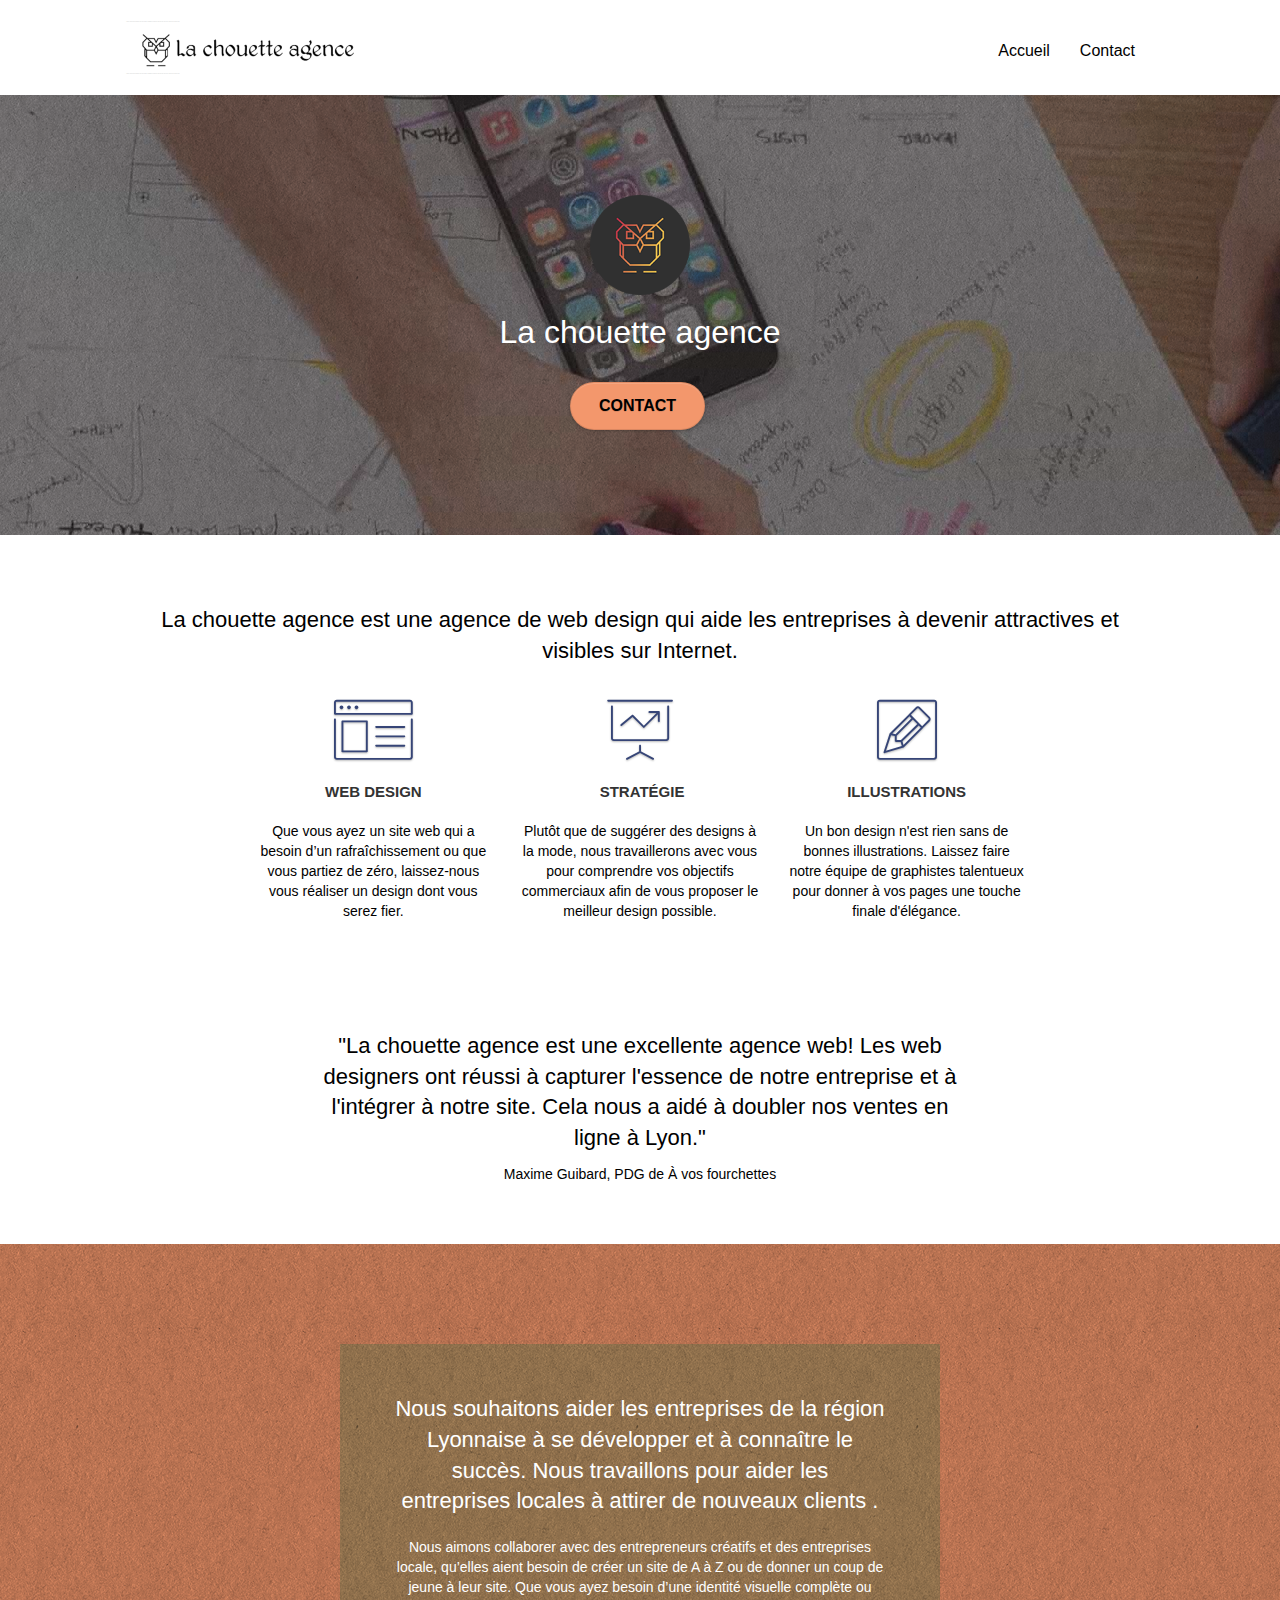
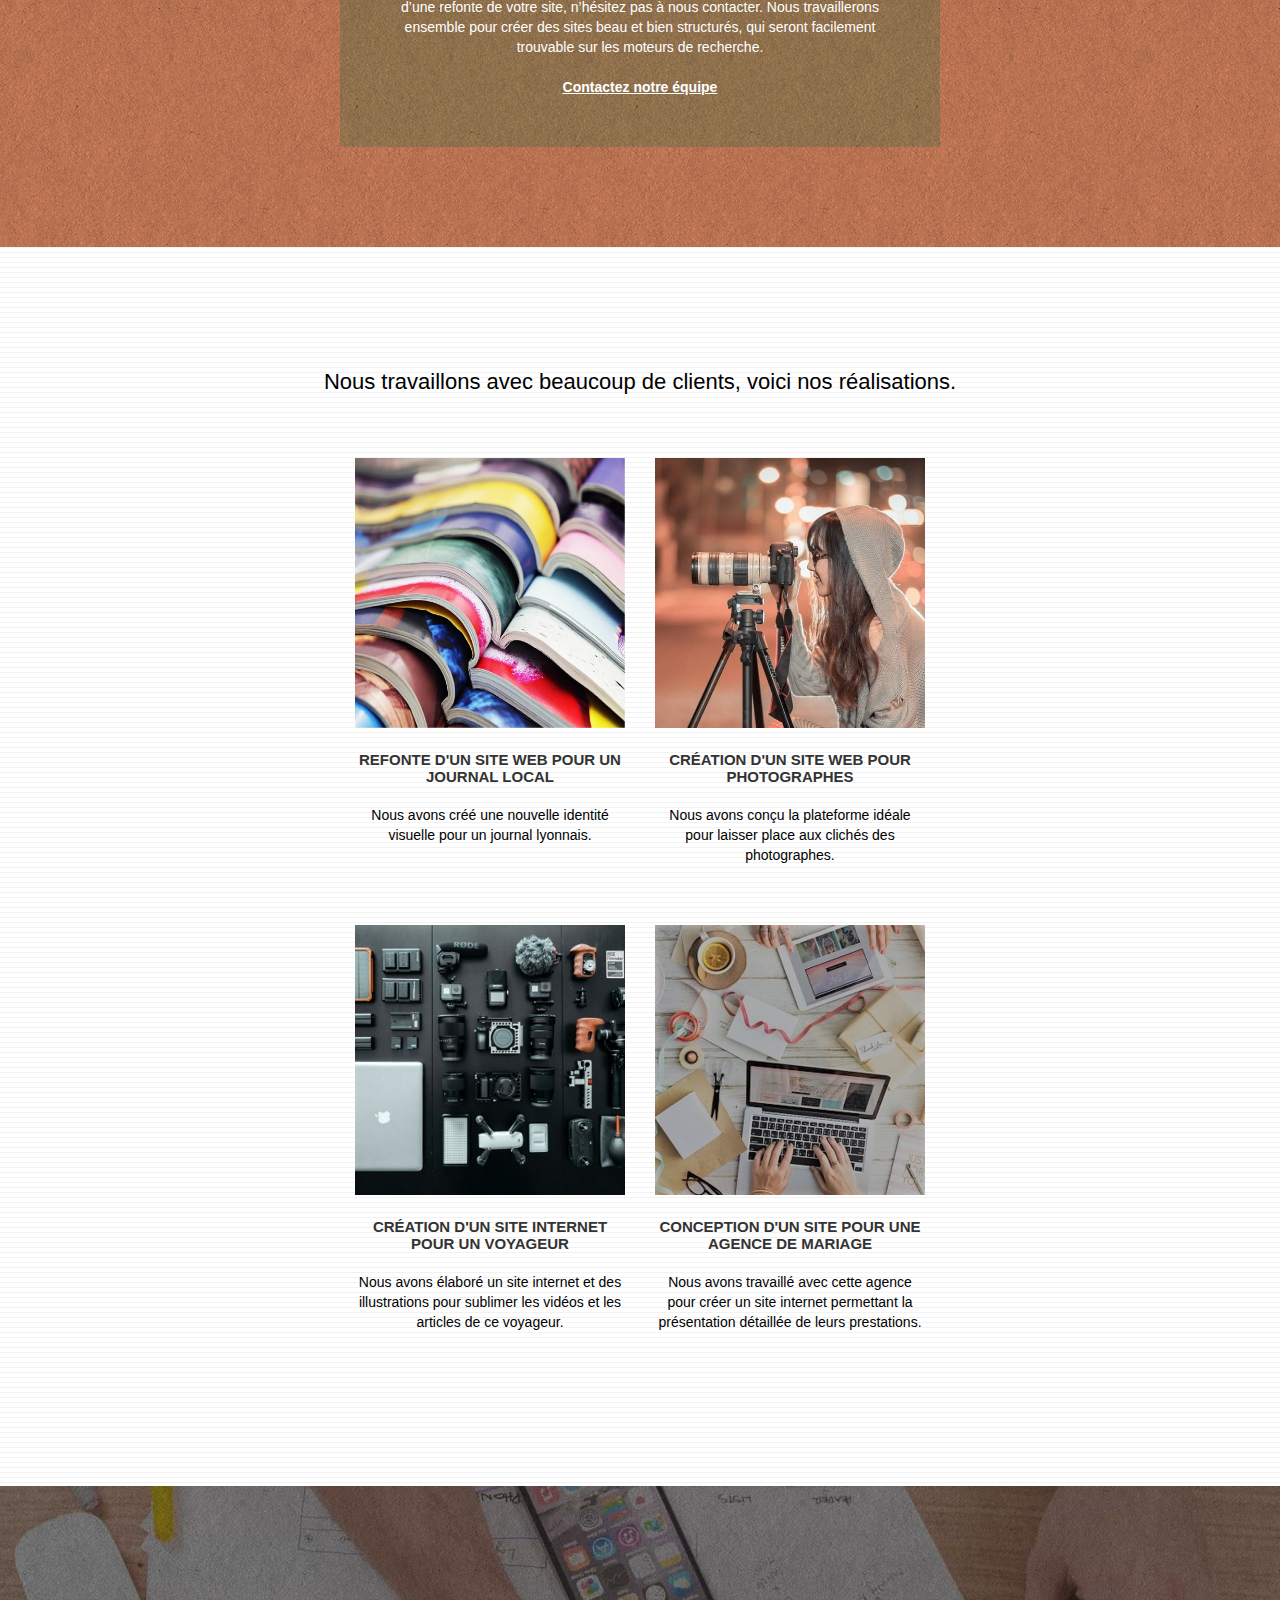
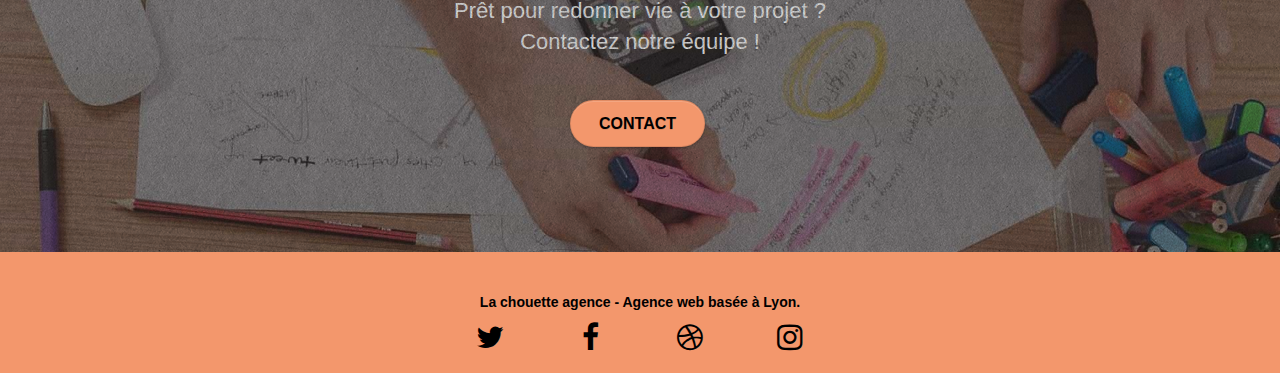
==== nouvelleversion/index.html @ 56ea321c "validateur w3C nouvelle version" ====
<!doctype html>
<html lang="fr">
<head>
    <meta charset="utf-8">
    <meta name="keywords" content="seo, google, site web, site internet, agence design paris, agence design, agence design,agence design,agence design,agence design,agence design,agence design,agence design,agence design">
    <meta name="description" content="La chouette agence, est une entreprise basée à Lyon qui est specialisée dans le web designer et accompagne les entreprise dans leur stratégie web.">
    <meta name="viewport" content="width=device-width, initial-scale=1.0, viewport-fit=cover">
    <link rel="shortcut icon" type="image/png" href="favicon.jpg">
    
	<link rel="stylesheet" type="text/css" href="./css/bootstrap.css">
	<link rel="stylesheet" type="text/css" href="style.css">
	<link rel="stylesheet" type="text/css" href="./css/font-awesome.css">
	<link rel="stylesheet" type="text/css" href="./css/et-line.css">
	
    
	
    <title>La chouette Agence</title>

    
<!-- Analytics -->
 
<!-- Analytics END -->
    
</head>
<body>
 <!-- Principal conteneur -->
 <div class="page-container"></div>
    
 <!-- bloc-0 -->
 <div class="bloc bgc-white l-bloc " id="bloc-0">
	<div class="container bloc-sm">
		<nav class="navbar row">
			<div class="navbar-header">
				<div class="keywords" style="color:#cccccc;font-size:1px;">Agence web à paris, stratégie web, web design, illustrations, design de site web, site web, web, internet, site internet, site</div>
				<a class="navbar-brand" href="index.html"><img src="img/la-chouette-agence.png" alt="paris web design logo agence web meilleure agence" height="40" /></a>
				<div class="keywords" style="color:#cccccc;font-size:1px;">Agence web à paris, stratégie web, web design, illustrations, design de site web, site web, web, internet, site internet, site</div>
				<button id="nav-toggle" type="button" class="ui-navbar-toggle navbar-toggle" data-toggle="collapse" data-target=".navbar-1">
					<span class="sr-only">Toggle navigation</span><span class="icon-bar"></span><span class="icon-bar"></span><span class="icon-bar"></span>
				</button>
			</div>
			<div class="collapse navbar-collapse navbar-1 special-dropdown-nav">
				<ul class="site-navigation nav navbar-nav">
					<li>
						<a href="index.html">Accueil</a>
					</li>
					<li>
						<a href="contact.html">Contact</a>
					</li>
				</ul>
			</div>				
		</nav>
	</div>
 </div>
 <!-- bloc-0 END -->

 <!-- bloc-1-presentation -->
 <div class="bloc bgc-dark-slate-blue bg-banniere d-bloc bg-t-edge bloc-bg-texture texture-paper b-parallax" id="bloc-1-hero">
	<div class="container bloc-lg">
		<div class="row tight-width-whitespace">
			<div class="col-sm-12">
				<img src="img/logo.png" class="center-block image-resize-mode" width="100" alt="La chouette agence, agence web paris, création logo paris" />
				<h1 class="text-center hero-bloc-text tc-white ">
					La chouette agence
				</h1>
				<div class="text-center">
					<a href="contact.html" class="btn btn-lg btn-clean btn-rd cta-hero btn-atomic-tangerine" id="cta-hero">Contact</a>
				</div>
			</div>
		</div>
	</div>
 </div>
 <!-- bloc-1-presentation END -->

 <div class="bloc bgc-white l-bloc" id="bloc-2-services">
	<div class="container bloc-md">
		<div class="row">
			<div class="col-sm-12 text-center">
				<h2>La chouette agence est une agence de web design qui aide les entreprises à devenir attractives et visibles sur Internet.</h2>
			</div>
		</div>
		<div class="row voffset-lg med-width-whitespace">
			<div class="col-sm-4">
				<div class="text-center">
					<span class="et-icon-browser sm-shadow icon-dark-slate-blue icons icon-lg"></span>
				</div>
				<h3 class="mg-md text-center">
					Web design
				</h3>
				<p class="text-center ">
					Que vous ayez un site web qui a besoin d&rsquo;un rafraîchissement ou que vous partiez de zéro, laissez-nous vous réaliser un design dont vous serez fier.
				</p>
			</div>
			<div class="col-sm-4">
				<div class="text-center">
					<span class="et-icon-presentation sm-shadow icon-dark-slate-blue icons icon-lg"></span>
				</div>
				<h3 class="mg-md text-center">
					&nbsp;Stratégie
				</h3>
				<p class="text-center ">
					Plutôt que de suggérer des designs à la mode, nous travaillerons avec vous pour comprendre vos objectifs commerciaux afin de vous proposer le meilleur design possible.<br>
				</p>
			</div>
			<div class="col-sm-4">
				<div class="text-center">
					<span class="et-icon-edit sm-shadow icon-dark-slate-blue icons icon-lg"></span>
				</div>
				<h3 class="mg-md text-center">
					Illustrations
				</h3>
				<p class="text-center ">
					Un bon design n'est rien sans de bonnes illustrations. Laissez faire notre équipe de graphistes talentueux pour donner à vos pages une touche finale d'élégance.
				</p>
			</div>
		</div>
		<div class="row voffset-lg voffset">
			<div class="col-xs-12 col-md-8 col-md-offset-2 text-center ">
				<h2>"La chouette agence est une excellente agence web! Les web designers ont réussi à capturer l'essence de notre entreprise et à l'intégrer à notre site. Cela nous a aidé à doubler nos ventes en ligne à Lyon."</h2>
				<p>Maxime Guibard, PDG de À vos fourchettes</p>
			</div>
		</div>
	</div>
 </div>
 <!-- bloc-2-services END -->

 <!-- bloc-3-what-i-do -->
 <div class="bloc tc-white bgc-atomic-tangerine bg-presentation d-bloc bloc-bg-texture texture-paper b-parallax" id="bloc-3-what-i-do">
	<div class="container bloc-lg">
		<div class="row tight-width-whitespace black-background">
			<div class="col-sm-12">
				<h2 class="mg-md text-center tc-white">
					Nous souhaitons aider les entreprises de la région Lyonnaise à se développer et à connaître le succès. Nous travaillons pour aider les entreprises locales à attirer de nouveaux clients .<br>
				</h2>
				<p class="text-center tc-white">
					Nous aimons collaborer avec des entrepreneurs créatifs et des entreprises locale, qu’elles aient besoin de créer un site de A à Z ou de donner un coup de jeune à leur site. Que vous ayez besoin d’une identité visuelle complète ou d’une refonte de votre site, n’hésitez pas à nous contacter. Nous travaillerons ensemble pour créer des sites beau et bien structurés, qui seront facilement trouvable sur les moteurs de recherche. <br><br><a class="ltc-white bold-link" href="contact.html">Contactez notre équipe</a><br>
				</p>
			</div>
		</div>
	</div>
 </div>
 <!-- bloc-3-what-i-do END -->

 <!-- bloc-4-portfolio -->
 <div class="bloc bgc-white bg-lines-h2-bg bg-repeat l-bloc" id="bloc-4-portfolio">
	<div class="container bloc-lg">
		<div class="row">
			<div class="col-sm-12 text-center">
				<h2>Nous travaillons avec beaucoup de clients, voici nos réalisations.</h2>				
			</div>
		</div>
		<div class="row tight-width-whitespace portfolio-row">
			<div class="col-sm-6">
				<a href="#" data-lightbox="img/photo1.jpg" data-gallery-id="gallery-1" data-caption="Refonte d'un site web pour un journal local" data-frame="snapshot-lb" >
				<img src="img/photo1.jpg" alt="Photos colorées d'intérieurs de magazines" class="img-responsive portfolio-thumb" width="270" height="270"/></a>
				<h3 class="mg-md text-center">
					Refonte d'un site web pour un journal local
				</h3>
				<p class="text-center">
					Nous avons créé une nouvelle identité visuelle pour un journal lyonnais.
				</p>
			</div>
			<div class="col-sm-6">
				<a href="#" data-lightbox="img/photo2.jpg" data-gallery-id="gallery-1" data-caption="Création d'un site web pour photographes" data-frame="snapshot-lb">
				<img src="img/photo2.jpg" class="img-responsive portfolio-thumb" alt="Photo d'une photographe derrière son appareil photo" width="270" height="270"/></a>
				<h3 class="mg-md text-center">
					Création d'un site web pour photographes
				</h3>
				<p class="text-center">
					Nous avons conçu la plateforme idéale pour laisser place aux clichés des photographes.
				</p>
			</div>
		</div>
		<div class="row tight-width-whitespace portfolio-row">
			<div class="col-sm-6">
				<a href="#" data-lightbox="img/photo3.jpg" data-gallery-id="gallery-1" data-caption="Création d'un site internet pour un voyageur" data-frame="snapshot-lb">
				<img src="img/photo3.jpg" class="img-responsive portfolio-thumb" alt="Photo du matériel de photographie, de vidéo et de son d'un voyageur" width="270" height="270"/></a>
				<h3 class="mg-md text-center">
					Création d'un site internet pour un voyageur
				</h3>
				<p class="text-center">
					Nous avons élaboré un site internet et des illustrations pour sublimer les vidéos et les articles de ce voyageur.
				</p>
			</div>
			<div class="col-sm-6">
				<a href="#" data-lightbox="img/photo4.jpg" data-gallery-id="gallery-1" data-caption="Conception d'un site pour une agence de mariage" data-frame="snapshot-lb">
				<img src="img/photo4.jpg" class="img-responsive portfolio-thumb" alt="Photo d'un ordinateur portable posé sur une table de présparation de mariage" width="270" height="270"/></a>
				<h3 class="mg-md text-center">
					Conception d'un site pour une agence de mariage
				</h3>
				<p class="text-center">
					Nous avons travaillé avec cette agence pour créer un site internet permettant la présentation détaillée de leurs prestations.
				</p>
			</div>
		</div>
	</div>
 </div>
 <!-- bloc-4-portfolio END -->

 <!-- bloc-5-cta -->
 <div class="bloc bgc-dark-slate-blue bg-banniere d-bloc bloc-bg-texture texture-paper" id="bloc-5-cta">
	<div class="container bloc-lg">
		<div class="row">
			<h2 class="mg-md text-center tc-white">
				Prêt pour redonner vie à votre projet ?<br>Contactez notre équipe !
			</h2>
			<div class="col-sm-12 text-center">
				<a href="contact.html" class="btn btn-atomic-tangerine btn-clean btn-rd btn-lg cta-hero">Contact</a>
			</div>
		</div>
	</div>
 </div>
 <!-- bloc-5-cta END -->

 <!-- Footer - bloc-8 -->
 <div id="bloc-8" class="bloc bgc-atomic-tangerine d-bloc"> <div class="container bloc-sm"></div>
		<div class="row">
			<div class="col-sm-12">
				<p class="text-center black">
					La chouette agence - Agence web basée à Lyon.<br>
				</p>
				<div class="row row-no-gutters social">
					<div class="col-sm-3 ">
						<div class="text-center">
							<a class="social" href="https://twitter.com" aria-label="Lien vers notre compte Twitter" ><span class="fa fa-twitter icon-md"></span></a>
						</div>
					</div>
					<div class="col-sm-3">
						<div class="text-center">
							<a class="social" href="https://facebook.com" aria-label="Lien vers notre compte Facebook"><span class="fa fa-facebook icon-md"></span></a>
						</div>
					</div>
					<div class="col-sm-3">
						<div class="text-center">
							<a class="social" href="https://dribbble.com/" aria-label="Lien vers notre compte Dribbble"> <span class="fa fa-dribbble icon-md"></span></a>
						</div>
					</div>
					<div class="col-sm-3">
						<div class="text-center">
							<a class="social" href="https://instagram.com" aria-label="Lien vers notre compte Instagram"><span class="fa fa-instagram icon-md"></span></a>
						</div>
					</div>	
					<div class="row">
					
									
				</div>			
		        
		 </div>
	 </div>
	</div>
 </div>
  <!-- Footer - bloc-8 END -->
	<!-- Principal conteneur END --> 
    <script src="./js/jquery.touchSwipe.js" defer></script>
	<script src="./js/gmaps.js"></script>
	<script src="./js/jquery-2.1.0.js"></script>
	<script src="./js/bootstrap.js"></script>
	<script src="./js/blocs.js"></script>
</body>
</html>
---- nouvelleversion/style.css ----
body {
    margin: 0;
    padding: 0;
    background: #FFF;
    overflow-x: hidden;
    -webkit-font-smoothing: antialiased;
    -moz-osx-font-smoothing: grayscale;
}

a,
button {
    transition: all .3s ease-in-out;
    outline: none!important;
}

a:hover {
    text-decoration: none;
    cursor: pointer;
}

#page-loading-blocs-notifaction {
    position: fixed;
    top: 0;
    bottom: 0;
    width: 100%;
    z-index: 100000;
    background: #FFFFFF url("img/pageload-spinner.gif") no-repeat center center;
}

.bloc {
    width: 100%;
    clear: both;
    background: 50% 50% no-repeat;
    padding: 0 50px;
    -webkit-background-size: cover;
    -moz-background-size: cover;
    -o-background-size: cover;
    background-size: cover;
    position: relative;
}

.bloc .container {
    padding-left: 0;
    padding-right: 0;
}

.bloc-lg {
    padding: 100px 50px;
}

.bloc-md {
    padding: 50px;
}

.bloc-sm {
    padding: 20px 50px;
}

.bg-center,
.bg-l-edge,
.bg-r-edge,
.bg-t-edge,
.bg-b-edge,
.bg-tl-edge,
.bg-bl-edge,
.bg-tr-edge,
.bg-br-edge,
.bg-repeat {
    -webkit-background-size: auto!important;
    -moz-background-size: auto!important;
    -o-background-size: auto!important;
    background-size: auto!important;
}

.bg-repeat {
    background: repeat;
}

.bg-t-edge {
    background: top no-repeat;
}

.bloc-bg-texture::before {
    content: "";
    background-size: 2px 2px;
    position: absolute;
    top: 0;
    bottom: 0;
    left: 0;
    right: 0;
}

.texture-paper::before {
    background: url("img/texture-paper.png");
    background-size: 280px 280px;
}

.b-parallax {
    background-attachment: fixed;
}

.d-bloc {
    color: rgba(255, 255, 255, .7);
}

.d-bloc button:hover {
    color: rgba(255, 255, 255, .9);
}

.d-bloc .icon-round,
.d-bloc .icon-square,
.d-bloc .icon-rounded,
.d-bloc .icon-semi-rounded-a,
.d-bloc .icon-semi-rounded-b {
    border-color: rgba(255, 255, 255, .9);
}

.d-bloc .divider-h span {
    border-color: rgba(255, 255, 255, .2);
}

.d-bloc .a-btn,
.d-bloc .navbar a,
.d-bloc .navbar-brand,
.d-bloc a .icon-sm,
.d-bloc a .icon-md,
.d-bloc a .icon-lg,
.d-bloc a .icon-xl,
.d-bloc h1 a,
.d-bloc h2 a,
.d-bloc h3 a,
.d-bloc h4 a,
.d-bloc h5 a,
.d-bloc h6 a,
.d-bloc p a {
    color: black;
}

.d-bloc .a-btn:hover,
.d-bloc .navbar a:hover,
.d-bloc .navbar-brand:hover,
.d-bloc a:hover .icon-sm,
.d-bloc a:hover .icon-md,
.d-bloc a:hover .icon-lg,
.d-bloc a:hover .icon-xl,
.d-bloc h1 a:hover,
.d-bloc h2 a:hover,
.d-bloc h3 a:hover,
.d-bloc h4 a:hover,
.d-bloc h5 a:hover,
.d-bloc h6 a:hover,
.d-bloc p a:hover {
    color: rgba(255, 255, 255, 1);
}

.d-bloc .navbar-toggle .icon-bar {
    background: rgba(255, 255, 255, 1);
}

.d-bloc .btn-wire,
.d-bloc .btn-wire:hover {
    color: rgba(255, 255, 255, 1);
    border-color: rgba(255, 255, 255, 1);
}

.d-bloc .panel {
    color: rgba(0, 0, 0, .5);
}

.d-bloc .panel button:hover {
    color: rgba(0, 0, 0, .7);
}

.d-bloc .panel icon {
    border-color: rgba(0, 0, 0, .7);
}

.d-bloc .panel .divider-h span {
    border-color: rgba(0, 0, 0, .1);
}

.d-bloc .panel .a-btn {
    color: rgba(0, 0, 0, .6);
}

.d-bloc .panel .a-btn:hover {
    color: rgba(0, 0, 0, 1);
}

.d-bloc .panel .btn-wire,
.d-bloc .panel .btn-wire:hover {
    color: rgba(0, 0, 0, .7);
    border-color: rgba(0, 0, 0, .3);
}

.d-bloc .panel,
.l-bloc {
    color: rgba(0, 0, 0, .5);
}

.d-bloc .panel button:hover,
.l-bloc button:hover {
    color: rgba(0, 0, 0, .7);
}

.l-bloc .icon-round,
.l-bloc .icon-square,
.l-bloc .icon-rounded,
.l-bloc .icon-semi-rounded-a,
.l-bloc .icon-semi-rounded-b {
    border-color: rgba(0, 0, 0, .7);
}

.d-bloc .panel .divider-h span,
.l-bloc .divider-h span {
    border-color: rgba(0, 0, 0, .1);
}

.d-bloc .panel .a-btn,
.l-bloc .a-btn,
.l-bloc .navbar a,
.l-bloc .navbar-brand,
.l-bloc a .icon-sm,
.l-bloc a .icon-md,
.l-bloc a .icon-lg,
.l-bloc a .icon-xl,
.l-bloc h1 a,
.l-bloc h2 a,
.l-bloc h3 a,
.l-bloc h4 a,
.l-bloc h5 a,
.l-bloc h6 a,
.l-bloc p a {
    color: rgba(0, 0, 0, .6);
}

.d-bloc .panel .a-btn:hover,
.l-bloc .a-btn:hover,
.l-bloc .navbar a:hover,
.l-bloc .navbar-brand:hover,
.l-bloc a:hover .icon-sm,
.l-bloc a:hover .icon-md,
.l-bloc a:hover .icon-lg,
.l-bloc a:hover .icon-xl,
.l-bloc h1 a:hover,
.l-bloc h2 a:hover,
.l-bloc h3 a:hover,
.l-bloc h4 a:hover,
.l-bloc h5 a:hover,
.l-bloc h6 a:hover,
.l-bloc p a:hover {
    color: rgba(0, 0, 0, 1);
}

.l-bloc .navbar-toggle .icon-bar {
    color: rgba(0, 0, 0, .6);
}

.d-bloc .panel .btn-wire,
.d-bloc .panel .btn-wire:hover,
.l-bloc .btn-wire,
.l-bloc .btn-wire:hover {
    color: rgba(0, 0, 0, .7);
    border-color: rgba(0, 0, 0, .3);
}

.voffset {
    margin-top: 30px;
}

.voffset-lg {
    margin-top: 80px;
}

.row-no-gutters {
    margin-right: 0;
    margin-left: 0;
}

.row.row-no-gutters > [class^="col-"],
.row.row-no-gutters > [class*=" col-"] {
    padding-right: 0;
    padding-left: 0;
    padding-bottom: 20px;
}

#bloc-1-hero h1 {
    font-size: 32px;
}

.navbar {
    margin-bottom: 0;
    z-index: 1;
}

.navbar-brand {
    height: auto;
    padding: 3px 15px;
    font-size: 25px;
    font-weight: normal;
    font-weight: 600;
    line-height: 44px;
}

.navbar-brand img {
    max-height: 200px;
    margin: 0 5px 0 0;
    display: inline;
}

.navbar-brand img[src$=svg] {
    min-width: 100px;
}

.nav-center .navbar-brand img {
    margin: 0;
}

.navbar .nav {
    padding-top: 2px;
    margin-right: -16px;
    float: right;
    z-index: 1;
}

.nav > li {
    float: left;
    margin-top: 4px;
    font-size: 16px;
}

.navbar-nav .open .dropdown-menu > li > a {
    text-align: inherit;
}

.nav > li a:hover,
.nav > li a:focus {
    background: transparent;
}

.navbar-toggle {
    margin: 10px 10px 0 0;
    border: 0px;
}

.navbar-toggle:hover {
    background: transparent!important;
}

.navbar-toggle .icon-bar {
    background-color: rgba(0, 0, 0, .5);
    width: 26px;
}

.nav-invert .navbar .nav {
    float: left;
}

.nav-invert .navbar-header,
.nav-invert .navbar-brand {
    float: right;
    position: relative;
    z-index: 2;
}

.col
{
    margin-top: 56px;
    margin-bottom: 10px;
    
}
@media (min-width: 768px) {
    .site-navigation {
        position: absolute;
        top: 50%;
        right: 20px;
        transform: translate(0, -50%);
        -webkit-transform: translateY(-50%);
    }
    .nav > li .dropdown-menu a,
    .nav > li .dropdown-menu a:hover {
        color: #484848;
    }
    .nav-invert .site-navigation {
        left: 0;
        right: 0;
    }
    .nav-center {
        text-align: center;
    }
    .nav-center .navbar-header {
        width: 100%;
    }
    .nav-center .navbar-header,
    .nav-center .navbar-brand,
    .nav-center .nav > li {
        float: none;
        display: inline-block;
    }
    .nav-center .site-navigation {
        position: relative;
        width: 100%;
        right: 0;
        margin-right: 0px;
        margin-top: 20px;
    }
    .nav-center.mini-nav .navbar-toggle {
        float: none;
        margin: 10px auto 0;
    }
}

.nav > li > .dropdown a {
    background: none!important;
    display: block;
    padding: 14px 15px;
}

nav .caret {
    margin: 0 5px;
}

.dropdown-menu .dropdown-menu {
    top: -8px;
    left: 100%;
}

.dropdown-menu .dropmenu-flow-right {
    top: 100%;
    left: 0;
    margin-left: -1px;
    border-top-left-radius: 0;
    border-top-right-radius: 0;
}

.dropdown-menu .dropdown span {
    border: 4px solid black;
    border-top-color: transparent;
    border-right-color: transparent;
    border-bottom-color: transparent;
    margin: 6px -5px 0 0!important;
    float: right;
}

.mg-md {
    margin-top: 10px;
    margin-bottom: 20px;
}

.mg-lg {
    margin-top: 10px;
    margin-bottom: 40px;
}

.btn {
    margin: 0 5px 5px 0;
}

.btn.pull-right {
    margin: 0 0 5px 5px;
}

.btn-d,
.btn-d:hover,
.btn-d:focus {
    color: #FFF;
    background: rgba(0, 0, 0, .3);
}

button {
    outline: none!important;
}

.btn-rd {
    border-radius: 40px;
}

.btn-clean {
    border: 1px solid rgba(0, 0, 0, .08);
    border-bottom-color: rgba(0, 0, 0, .1);
    text-shadow: 0 1px 0 rgba(0, 0, 1, .1);
    box-shadow: 0 1px 3px rgba(0, 0, 1, .25), inset 0 1px 0 0 rgba(255, 255, 255, .15);
}

.icon-md {
    font-size: 30px!important;
}

.icon-lg {
    font-size: 60px!important;
}

.sm-shadow {
    text-shadow: 0 1px 2px rgba(0, 0, 0, .3);
}

.panel-sq,
.panel-sq .panel-heading,
.panel-sq .panel-footer {
    border-radius: 0;
}

.panel-rd {
    border-radius: 30px;
}

.panel-rd .panel-heading {
    border-radius: 29px 29px 0 0;
}

.panel-rd .panel-footer {
    border-radius: 0 0 29px 29px;
}

.form-control {
    border-color: rgba(0, 0, 0, .1);
    box-shadow: none;
}

.scrollToTop {
    width: 40px;
    height: 40px;
    position: fixed;
    bottom: 20px;
    right: 20px;
    opacity: 0;
    z-index: 500;
    transition: all .3s ease-in-out;
}

.scrollToTop span {
    margin-top: 6px;
}

.showScrollTop {
    font-size: 14px;
    opacity: 1;
}

a[data-lightbox] {
    position: relative;
    display: block;
    text-align: center;
}

a[data-lightbox]:hover::before {
    content: "+";
    font-family: "HelveticaNeue-Light", "Helvetica Neue Light", "Helvetica Neue", Helvetica, Arial;
    font-size: 32px;
    width: 50px;
    height: 50px;
    margin-left: -25px;
    border-radius: 50%;
    background: rgba(0, 0, 0, .6);
    color: #FFF;
    font-weight: 100;
    z-index: 1;
    position: absolute;
    top: 50%;
    transform: translateY(-50%);
    -webkit-transform: translateY(-50%);
}

a[data-lightbox]:hover img {
    opacity: 0.6;
    -webkit-animation-fill-mode: none;
    animation-fill-mode: none;
}

#lightbox-modal {
    display: flex;
    align-items: center;
}

#lightbox-modal .modal-dialog {
    width: 90%;
    max-width: 900px;
    margin: 0 auto 0;
}

#lightbox-modal .modal-dialog img {
    max-height: 90vh;
    margin: 0 auto;
}

.lightbox-caption {
    padding: 20px;
    color: #FFF;
    background: rgba(0, 0, 0, .5);
    position: absolute;
    left: 15px;
    right: 15px;
    bottom: 5px;
}

.close-lightbox {
    color: #FFF;
    font-size: 30px;
    position: absolute;
    top: 20px;
    right: 20px;
    z-index: 20;
    background: rgba(0, 0, 0, .5);
    border: none;
    line-height: 30px;
    padding: 0 9px 5px;
    opacity: 0.3;
}

.close-lightbox:hover,
.next-lightbox:hover,
.prev-lightbox:hover {
    opacity: 1.0;
    color: #FFF;
}

.next-lightbox,
.prev-lightbox {
    font-size: 20px;
    color: rgba(255, 255, 255, .9);
    background: rgba(0, 0, 0, .5);
    transition: all .2s ease-in-out;
    position: absolute;
    top: 45%;
    z-index: 1;
    opacity: 0.4;
}

.next-lightbox {
    padding: 6px 8px 1px 13px;
    right: 25px;
}

.prev-lightbox {
    padding: 6px 13px 1px 10px;
    left: 25px;
}

.snapshot-lb .modal-body {
    padding-bottom: 45px;
}

.snapshot-lb .lightbox-caption {
    padding: 0;
    color: rgba(0, 0, 0, .5);
    background: none;
}

h1,
h2,
h3,
h4,
h5,
h6,
p,
label,
.btn,
a {
    font-family: "helvetica";
    font-weight: 400;
    color:black!important;
}

.container {
    max-width: 1000px;
}

.hero-bloc-text {
    font-size: 38px;
}

.hero-bloc-text-sub {
    font-size: 36px;
}

.statement-bloc-text {
    line-height: 26px;
    font-style: italic;
    font-size: 20px;
    text-align: center;
    font-weight: lighter;
    max-width: 520px;
    margin: auto auto auto auto;
}

p {
    font-size: 14px;
}

.tight-width-whitespace {
    max-width: 600px;
    margin: auto auto auto auto;
}

.h1 {
    font-size: 20px;
    font-family: "Open Sans";
}

.cta-hero {
    margin-top: 22px;
    color: #FFFFFF!important;
    text-transform: uppercase;
    padding: 12px 28px 12px 28px;
    font-size: 16px;
    font-weight: 700;
}

.social {
    max-width: 400px;
    margin: auto auto auto auto;
}

h2 {
    font-size: 22px;
    line-height: 1.4em;
}

h3 {
    font-size: 15px;
    text-transform: uppercase;
    font-weight: 700;
    color: #333333!important;
}

.med-width-whitespace {
    max-width: 800px;
    margin: auto auto auto auto;
    box-shadow: 0px 0px 0px #000000;
}

h1 {
    color: #333333!important;
}

h4 {
    color: #333333!important;
}

.icons {
    margin-bottom: 14px;
    margin-top: 24px;
}

.white {
    color: #FFFFFF!important;
}

.portfolio-thumb {
    margin-bottom: 24px;
}

.portfolio-row {
    margin-bottom: 44px;
    margin-top: 50px;
}

.avatar {
    box-shadow: 0px 4px 9px rgba(0, 0, 0, 0.3);
}

.black-background {
    background-color: rgba(165, 147, 99, 0.7);
    padding: 40px 40px 40px 40px;
}

.bold-link {
    font-weight: 900;
    text-decoration: underline!important;
}

.bgc-white {
    background-color: #FFFFFF;
}

.bgc-dark-slate-blue {
    background-color: #364577;
}

.bgc-atomic-tangerine {
    background-color: #F3976C;
}

.tc-white {
    color: #fff!important;
}
.black 
{
    color: black!important;
    font-weight: bold;
    
}

.btn-atomic-tangerine {
    background: #F3976C;
    color: black!important;
}

.btn-atomic-tangerine:hover {
    background: #c27956!important;
    color:#FFFFFF!important;
   
}

.ltc-white {
    color: #FFFFFF!important;
}

.ltc-white:hover {
    color: #cccccc!important;
}

.ltc-atomic-tangerine {
    color: #F3976C!important;
}

.ltc-atomic-tangerine:hover {
    color: #c27956!important;
}

.icon-dark-slate-blue {
    color: #364577!important;
    border-color: #364577!important;
}

.bg-dots-bg {
    background-image: url("img/dots-bg.png");
}

.bg-lines-h2-bg {
    background-image: url("img/lines-h2-bg.png");
}

.bg-banniere {
    background-image: url("img/la-chouette-agence-banniere.jpg");
}

.bg-presentation {
    background-image: url("img/image-de-presentation.jpg");
}

@media (max-width: 1024px) {
    .bloc {
        padding-left: 20px;
        padding-right: 20px;
    }
    .bloc.full-width-bloc,
    .bloc-tile-2.full-width-bloc .container,
    .bloc-tile-3.full-width-bloc .container,
    .bloc-tile-4.full-width-bloc .container {
        padding-left: 0;
        padding-right: 0;
    }
}

@media (max-width: 992px) and (min-width: 768px) {
    .navbar .nav {
        max-width: 80%
    }
    .nav-center.navbar .nav {
        max-width: 100%
    }
}

@media only screen and (min-width: 768px) and (max-width: 1024px) and (orientation: landscape) {
    .b-parallax {
        background-attachment: scroll;
    }
}

@media only screen and (min-width: 1024px) and (max-width: 1366px) and (-webkit-min-device-pixel-ratio: 1.5) {
    .b-parallax {
        background-attachment: scroll;
    }
}

@media (max-width: 991px) {
    .container {
        width: 100%;
    }
    .b-parallax {
        background-attachment: scroll;
    }
    .page-container,
    #hero-bloc {
        overflow-x: hidden;
        position: relative;
    }
    /*.bloc {
        padding-left: constant(safe-area-inset-left);
        padding-right: constant(safe-area-inset-right);
    }*/
    .bloc-group,
    .bloc-group .bloc {
        display: block;
        width: 100%;
    }
    .bloc-fill-screen .fill-bloc-top-edge,
    .bloc-fill-screen .fill-bloc-bottom-edge {
        padding: 0 20px;
       /* padding-left: constant(safe-area-inset-left);
        padding-right: constant(safe-area-inset-right);*/
    }
}

@media (max-width: 767px) {
    .page-container {
        overflow-x: hidden;
        position: relative;
    }
    h1,
    h2,
    h3,
    h4,
    h5,
    h6,
    p,
    #disqus_thread {
        padding-left: 10px!important;
        padding-right: 10px!important;
    }
    .b-parallax {
        background-attachment: scroll;
    }
    .navbar .nav {
        padding-top: 0;
        border-top: 1px solid rgba(0, 0, 0, .2);
        float: none!important;
    }
    .navbar.row {
        margin-left: 0;
        margin-right: 0;
    }
    .site-navigation {
        position: inherit;
        transform: none;
        -webkit-transform: none;
        -ms-transform: none;
    }
    .nav > li {
        margin-top: 0;
        border-bottom: 1px solid rgba(0, 0, 0, .1);
        background: rgba(0, 0, 0, .05);
        text-align: left;
        padding-left: 15px;
        width: 100%;
    }
    .nav > li:hover {
        background: rgba(0, 0, 0, .08);
    }
    .dropdown .dropdown a .caret {
        float: none;
        margin: 5px 0 0 10px!important;
        border: 4px solid black;
        border-bottom-color: transparent;
        border-right-color: transparent;
        border-left-color: transparent;
    }
    #hero-bloc .navbar .nav {
        background: rgba(0, 0, 0, .8);
    }
    #hero-bloc .navbar .nav a {
        color: rgba(255, 255, 255, .6);
    }
    .hero {
        padding: 50px 0;
    }
    .hero-nav {
        left: -1px;
        right: -1px;
    }
    .navbar-collapse {
        padding: 0;
        overflow-x: hidden;
        -webkit-box-shadow: none;
        box-shadow: none;
    }
    .navbar-brand img {
        max-height: 40px;
        width: auto;
    }
    .nav-invert .navbar-header {
        float: none;
        width: 100%;
    }
    .nav-invert .navbar-toggle {
        float: left;
        margin-left: 10px;
    }
    .bloc {
        padding-left: 0;
        padding-right: 0;
    }
    .bloc-xxl,
    .bloc-xl,
    .bloc-lg {
        padding: 40px 0;
    }
    .bloc-sm,
    .bloc-md {
        padding-left: 0;
        padding-right: 0;
    }
    .bloc-tile-2 .container,
    .bloc-tile-3 .container,
    .bloc-tile-4 .container,
    .bloc-fill-screen .fill-bloc-top-edge,
    .bloc-fill-screen .fill-bloc-bottom-edge {
        padding-left: 0;
        padding-right: 0;
    }
    .a-block {
        padding: 0 10px;
    }
    .btn-dwn {
        display: none;
    }
    .voffset {
        margin-top: 5px;
    }
    .voffset-md {
        margin-top: 20px;
    }
    .voffset-lg {
        margin-top: 30px;
    }
    form {
        padding: 5px;
    }
    .close-lightbox {
        display: inline-block;
    }
    .blocsapp-device-iphone5 {
        background-size: 216px 425px;
        padding-top: 60px;
        width: 216px;
        height: 425px;
    }
    .blocsapp-device-iphone5 img {
        width: 180px;
        height: 320px;
    }
}

@media (max-width: 400px) {
    .bloc {
        padding-left: 0;
        padding-right: 0;
    }
}
---- nouvelleversion/css/et-line.css ----
@font-face {
    font-family: et-line;
    src: url(../fonts/et-line.eot);
    src: url(../fonts/et-line.eot?#iefix) format('embedded-opentype'), url(../fonts/et-line.woff) format('woff'), url(../fonts/et-line.ttf) format('truetype'), url(../fonts/et-line.svg#et-line) format('svg');
    font-weight: 400;
    font-style: normal
}

.et-icon-adjustments,
.et-icon-alarmclock,
.et-icon-anchor,
.et-icon-aperture,
.et-icon-attachment,
.et-icon-bargraph,
.et-icon-basket,
.et-icon-beaker,
.et-icon-bike,
.et-icon-book-open,
.et-icon-briefcase,
.et-icon-browser,
.et-icon-calendar,
.et-icon-camera,
.et-icon-caution,
.et-icon-chat,
.et-icon-circle-compass,
.et-icon-clipboard,
.et-icon-clock,
.et-icon-cloud,
.et-icon-compass,
.et-icon-desktop,
.et-icon-dial,
.et-icon-document,
.et-icon-documents,
.et-icon-download,
.et-icon-dribbble,
.et-icon-edit,
.et-icon-envelope,
.et-icon-expand,
.et-icon-facebook,
.et-icon-flag,
.et-icon-focus,
.et-icon-gears,
.et-icon-genius,
.et-icon-gift,
.et-icon-global,
.et-icon-globe,
.et-icon-googleplus,
.et-icon-grid,
.et-icon-happy,
.et-icon-hazardous,
.et-icon-heart,
.et-icon-hotairballoon,
.et-icon-hourglass,
.et-icon-key,
.et-icon-laptop,
.et-icon-layers,
.et-icon-lifesaver,
.et-icon-lightbulb,
.et-icon-linegraph,
.et-icon-linkedin,
.et-icon-lock,
.et-icon-magnifying-glass,
.et-icon-map,
.et-icon-map-pin,
.et-icon-megaphone,
.et-icon-mic,
.et-icon-mobile,
.et-icon-newspaper,
.et-icon-notebook,
.et-icon-paintbrush,
.et-icon-paperclip,
.et-icon-pencil,
.et-icon-phone,
.et-icon-picture,
.et-icon-pictures,
.et-icon-piechart,
.et-icon-presentation,
.et-icon-pricetags,
.et-icon-printer,
.et-icon-profile-female,
.et-icon-profile-male,
.et-icon-puzzle,
.et-icon-quote,
.et-icon-recycle,
.et-icon-refresh,
.et-icon-ribbon,
.et-icon-rss,
.et-icon-sad,
.et-icon-scissors,
.et-icon-scope,
.et-icon-search,
.et-icon-shield,
.et-icon-speedometer,
.et-icon-strategy,
.et-icon-streetsign,
.et-icon-tablet,
.et-icon-target,
.et-icon-telescope,
.et-icon-toolbox,
.et-icon-tools,
.et-icon-tools-2,
.et-icon-trophy,
.et-icon-tumblr,
.et-icon-twitter,
.et-icon-upload,
.et-icon-video,
.et-icon-wallet,
.et-icon-wine {
    font-family: et-line;
    speak: none;
    font-style: normal;
    font-weight: 400;
    font-variant: normal;
    text-transform: none;
    line-height: 1;
    -webkit-font-smoothing: antialiased;
    -moz-osx-font-smoothing: grayscale;
    display: inline-block
}

.et-icon-mobile:before {
    content: "\e000"
}

.et-icon-laptop:before {
    content: "\e001"
}

.et-icon-desktop:before {
    content: "\e002"
}

.et-icon-tablet:before {
    content: "\e003"
}

.et-icon-phone:before {
    content: "\e004"
}

.et-icon-document:before {
    content: "\e005"
}

.et-icon-documents:before {
    content: "\e006"
}

.et-icon-search:before {
    content: "\e007"
}

.et-icon-clipboard:before {
    content: "\e008"
}

.et-icon-newspaper:before {
    content: "\e009"
}

.et-icon-notebook:before {
    content: "\e00a"
}

.et-icon-book-open:before {
    content: "\e00b"
}

.et-icon-browser:before {
    content: "\e00c"
}

.et-icon-calendar:before {
    content: "\e00d"
}

.et-icon-presentation:before {
    content: "\e00e"
}

.et-icon-picture:before {
    content: "\e00f"
}

.et-icon-pictures:before {
    content: "\e010"
}

.et-icon-video:before {
    content: "\e011"
}

.et-icon-camera:before {
    content: "\e012"
}

.et-icon-printer:before {
    content: "\e013"
}

.et-icon-toolbox:before {
    content: "\e014"
}

.et-icon-briefcase:before {
    content: "\e015"
}

.et-icon-wallet:before {
    content: "\e016"
}

.et-icon-gift:before {
    content: "\e017"
}

.et-icon-bargraph:before {
    content: "\e018"
}

.et-icon-grid:before {
    content: "\e019"
}

.et-icon-expand:before {
    content: "\e01a"
}

.et-icon-focus:before {
    content: "\e01b"
}

.et-icon-edit:before {
    content: "\e01c"
}

.et-icon-adjustments:before {
    content: "\e01d"
}

.et-icon-ribbon:before {
    content: "\e01e"
}

.et-icon-hourglass:before {
    content: "\e01f"
}

.et-icon-lock:before {
    content: "\e020"
}

.et-icon-megaphone:before {
    content: "\e021"
}

.et-icon-shield:before {
    content: "\e022"
}

.et-icon-trophy:before {
    content: "\e023"
}

.et-icon-flag:before {
    content: "\e024"
}

.et-icon-map:before {
    content: "\e025"
}

.et-icon-puzzle:before {
    content: "\e026"
}

.et-icon-basket:before {
    content: "\e027"
}

.et-icon-envelope:before {
    content: "\e028"
}

.et-icon-streetsign:before {
    content: "\e029"
}

.et-icon-telescope:before {
    content: "\e02a"
}

.et-icon-gears:before {
    content: "\e02b"
}

.et-icon-key:before {
    content: "\e02c"
}

.et-icon-paperclip:before {
    content: "\e02d"
}

.et-icon-attachment:before {
    content: "\e02e"
}

.et-icon-pricetags:before {
    content: "\e02f"
}

.et-icon-lightbulb:before {
    content: "\e030"
}

.et-icon-layers:before {
    content: "\e031"
}

.et-icon-pencil:before {
    content: "\e032"
}

.et-icon-tools:before {
    content: "\e033"
}

.et-icon-tools-2:before {
    content: "\e034"
}

.et-icon-scissors:before {
    content: "\e035"
}

.et-icon-paintbrush:before {
    content: "\e036"
}

.et-icon-magnifying-glass:before {
    content: "\e037"
}

.et-icon-circle-compass:before {
    content: "\e038"
}

.et-icon-linegraph:before {
    content: "\e039"
}

.et-icon-mic:before {
    content: "\e03a"
}

.et-icon-strategy:before {
    content: "\e03b"
}

.et-icon-beaker:before {
    content: "\e03c"
}

.et-icon-caution:before {
    content: "\e03d"
}

.et-icon-recycle:before {
    content: "\e03e"
}

.et-icon-anchor:before {
    content: "\e03f"
}

.et-icon-profile-male:before {
    content: "\e040"
}

.et-icon-profile-female:before {
    content: "\e041"
}

.et-icon-bike:before {
    content: "\e042"
}

.et-icon-wine:before {
    content: "\e043"
}

.et-icon-hotairballoon:before {
    content: "\e044"
}

.et-icon-globe:before {
    content: "\e045"
}

.et-icon-genius:before {
    content: "\e046"
}

.et-icon-map-pin:before {
    content: "\e047"
}

.et-icon-dial:before {
    content: "\e048"
}

.et-icon-chat:before {
    content: "\e049"
}

.et-icon-heart:before {
    content: "\e04a"
}

.et-icon-cloud:before {
    content: "\e04b"
}

.et-icon-upload:before {
    content: "\e04c"
}

.et-icon-download:before {
    content: "\e04d"
}

.et-icon-target:before {
    content: "\e04e"
}

.et-icon-hazardous:before {
    content: "\e04f"
}

.et-icon-piechart:before {
    content: "\e050"
}

.et-icon-speedometer:before {
    content: "\e051"
}

.et-icon-global:before {
    content: "\e052"
}

.et-icon-compass:before {
    content: "\e053"
}

.et-icon-lifesaver:before {
    content: "\e054"
}

.et-icon-clock:before {
    content: "\e055"
}

.et-icon-aperture:before {
    content: "\e056"
}

.et-icon-quote:before {
    content: "\e057"
}

.et-icon-scope:before {
    content: "\e058"
}

.et-icon-alarmclock:before {
    content: "\e059"
}

.et-icon-refresh:before {
    content: "\e05a"
}

.et-icon-happy:before {
    content: "\e05b"
}

.et-icon-sad:before {
    content: "\e05c"
}

.et-icon-facebook:before {
    content: "\e05d"
}

.et-icon-twitter:before {
    content: "\e05e"
}

.et-icon-googleplus:before {
    content: "\e05f"
}

.et-icon-rss:before {
    content: "\e060"
}

.et-icon-tumblr:before {
    content: "\e061"
}

.et-icon-linkedin:before {
    content: "\e062"
}

.et-icon-dribbble:before {
    content: "\e063"
}
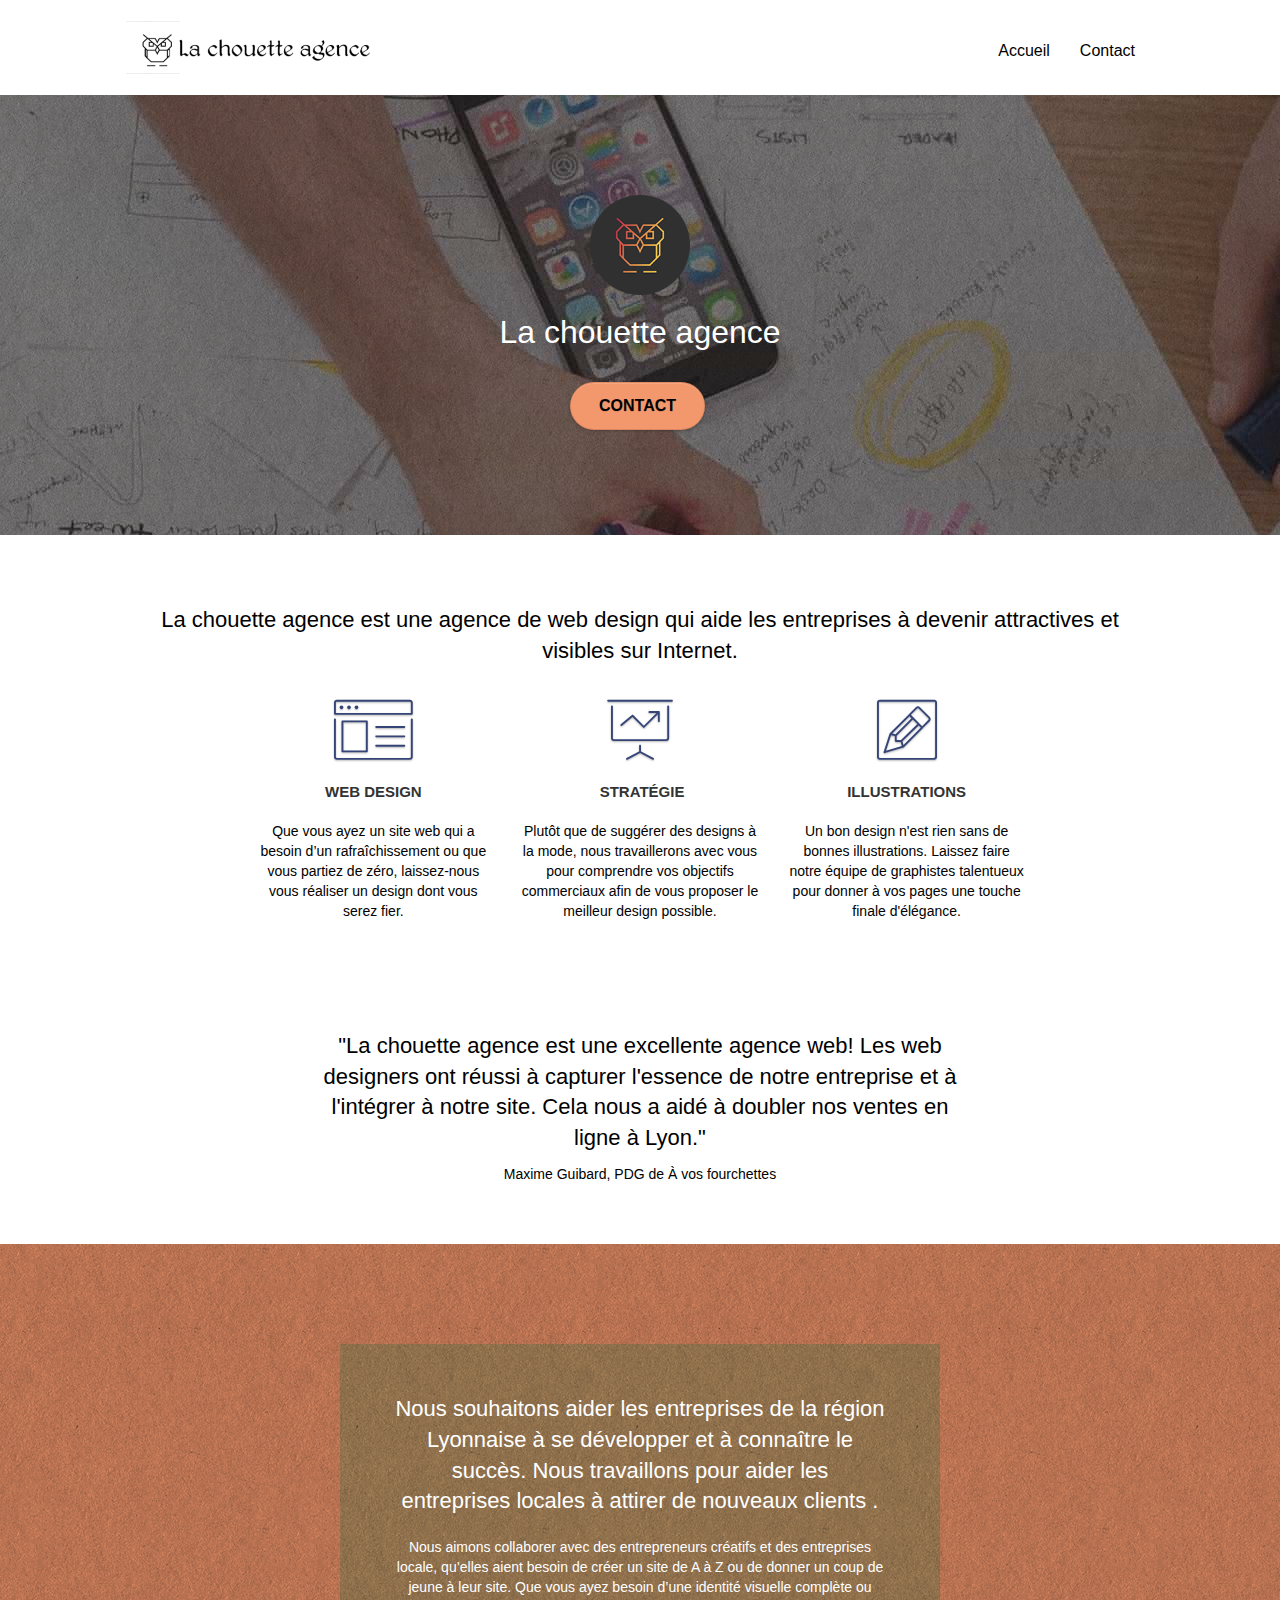
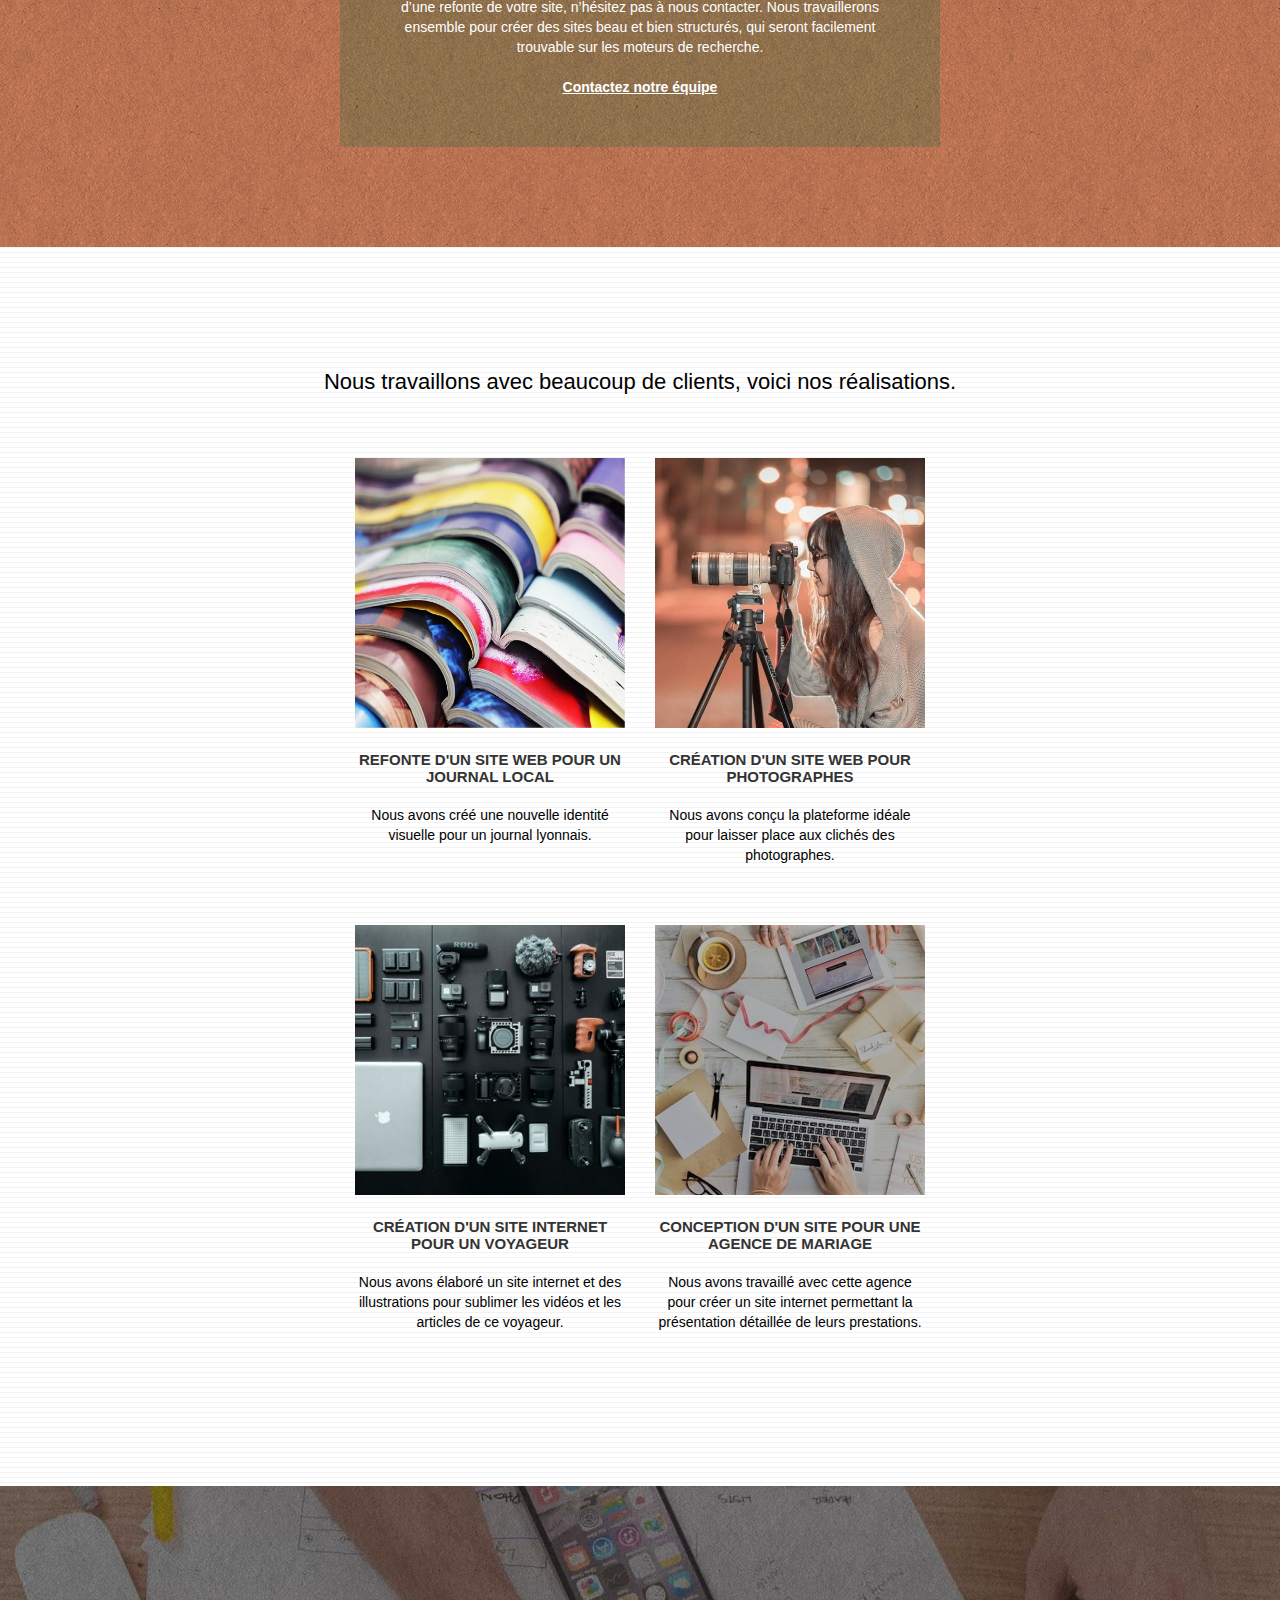
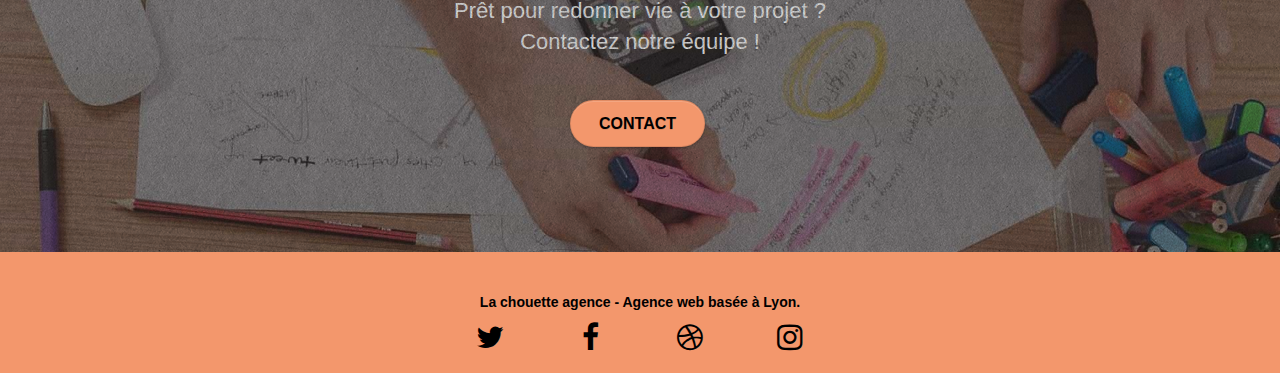
==== commit b29cec93: "validateur w3c" ====
--- a/nouvelleversion/index.html
+++ b/nouvelleversion/index.html
@@ -1,13 +1,12 @@
 <!doctype html>
-<html lang="fr">
+<html lang="Fr">
 <head>
     <meta charset="utf-8">
     <meta name="keywords" content="seo, google, site web, site internet, agence design paris, agence design, agence design,agence design,agence design,agence design,agence design,agence design,agence design,agence design">
     <meta name="description" content="La chouette agence, est une entreprise basée à Lyon qui est specialisée dans le web designer et accompagne les entreprise dans leur stratégie web.">
     <meta name="viewport" content="width=device-width, initial-scale=1.0, viewport-fit=cover">
     <link rel="shortcut icon" type="image/png" href="favicon.jpg">
-    
-	<link rel="stylesheet" type="text/css" href="./css/bootstrap.css">
+    <link rel="stylesheet" type="text/css" href="./css/bootstrap.css">
 	<link rel="stylesheet" type="text/css" href="style.css">
 	<link rel="stylesheet" type="text/css" href="./css/font-awesome.css">
 	<link rel="stylesheet" type="text/css" href="./css/et-line.css">
@@ -32,7 +31,7 @@
 		<nav class="navbar row">
 			<div class="navbar-header">
 				<div class="keywords" style="color:#cccccc;font-size:1px;">Agence web à paris, stratégie web, web design, illustrations, design de site web, site web, web, internet, site internet, site</div>
-				<a class="navbar-brand" href="index.html"><img src="img/la-chouette-agence.png" alt="paris web design logo agence web meilleure agence" height="40" /></a>
+				<a class="navbar-brand" href="index.html"><img src="img/la-chouette-agence.png" alt="paris web design logo agence web meilleure agence" height="40" width="230" /></a>
 				<div class="keywords" style="color:#cccccc;font-size:1px;">Agence web à paris, stratégie web, web design, illustrations, design de site web, site web, web, internet, site internet, site</div>
 				<button id="nav-toggle" type="button" class="ui-navbar-toggle navbar-toggle" data-toggle="collapse" data-target=".navbar-1">
 					<span class="sr-only">Toggle navigation</span><span class="icon-bar"></span><span class="icon-bar"></span><span class="icon-bar"></span>
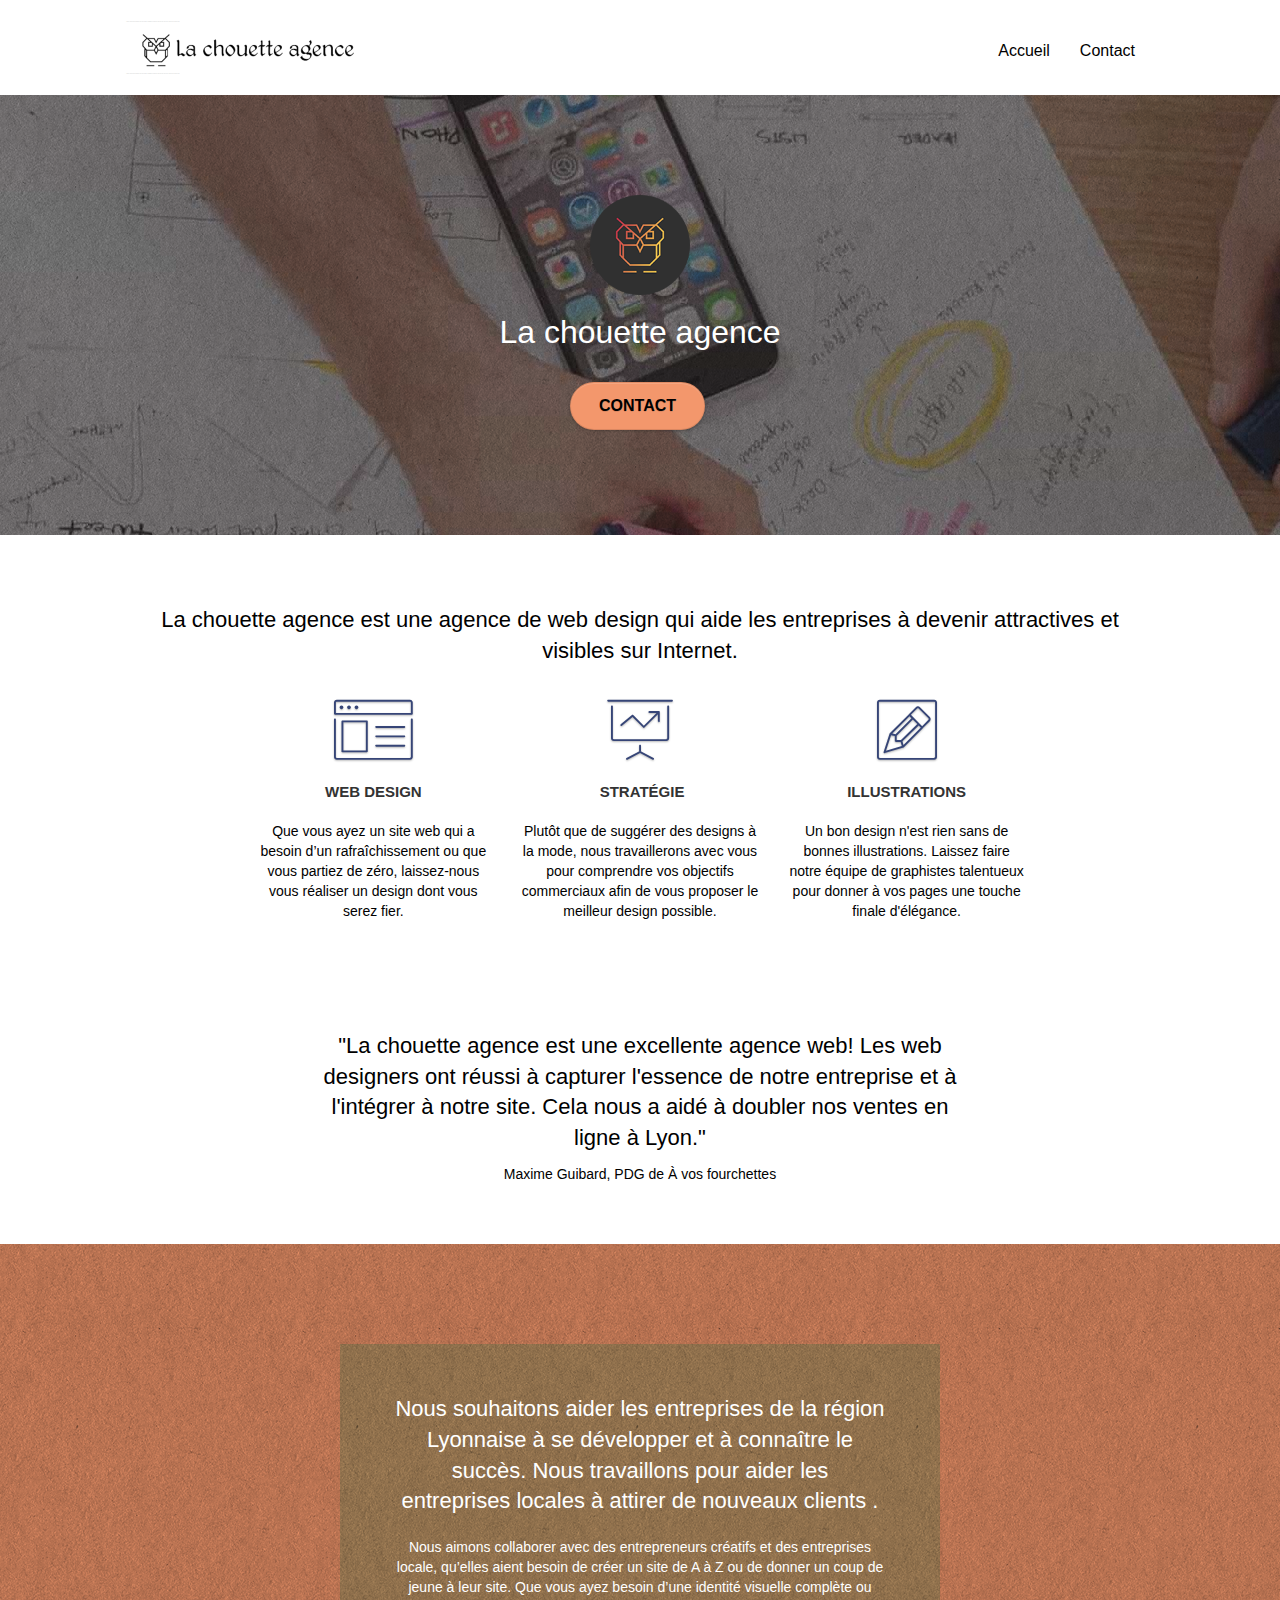
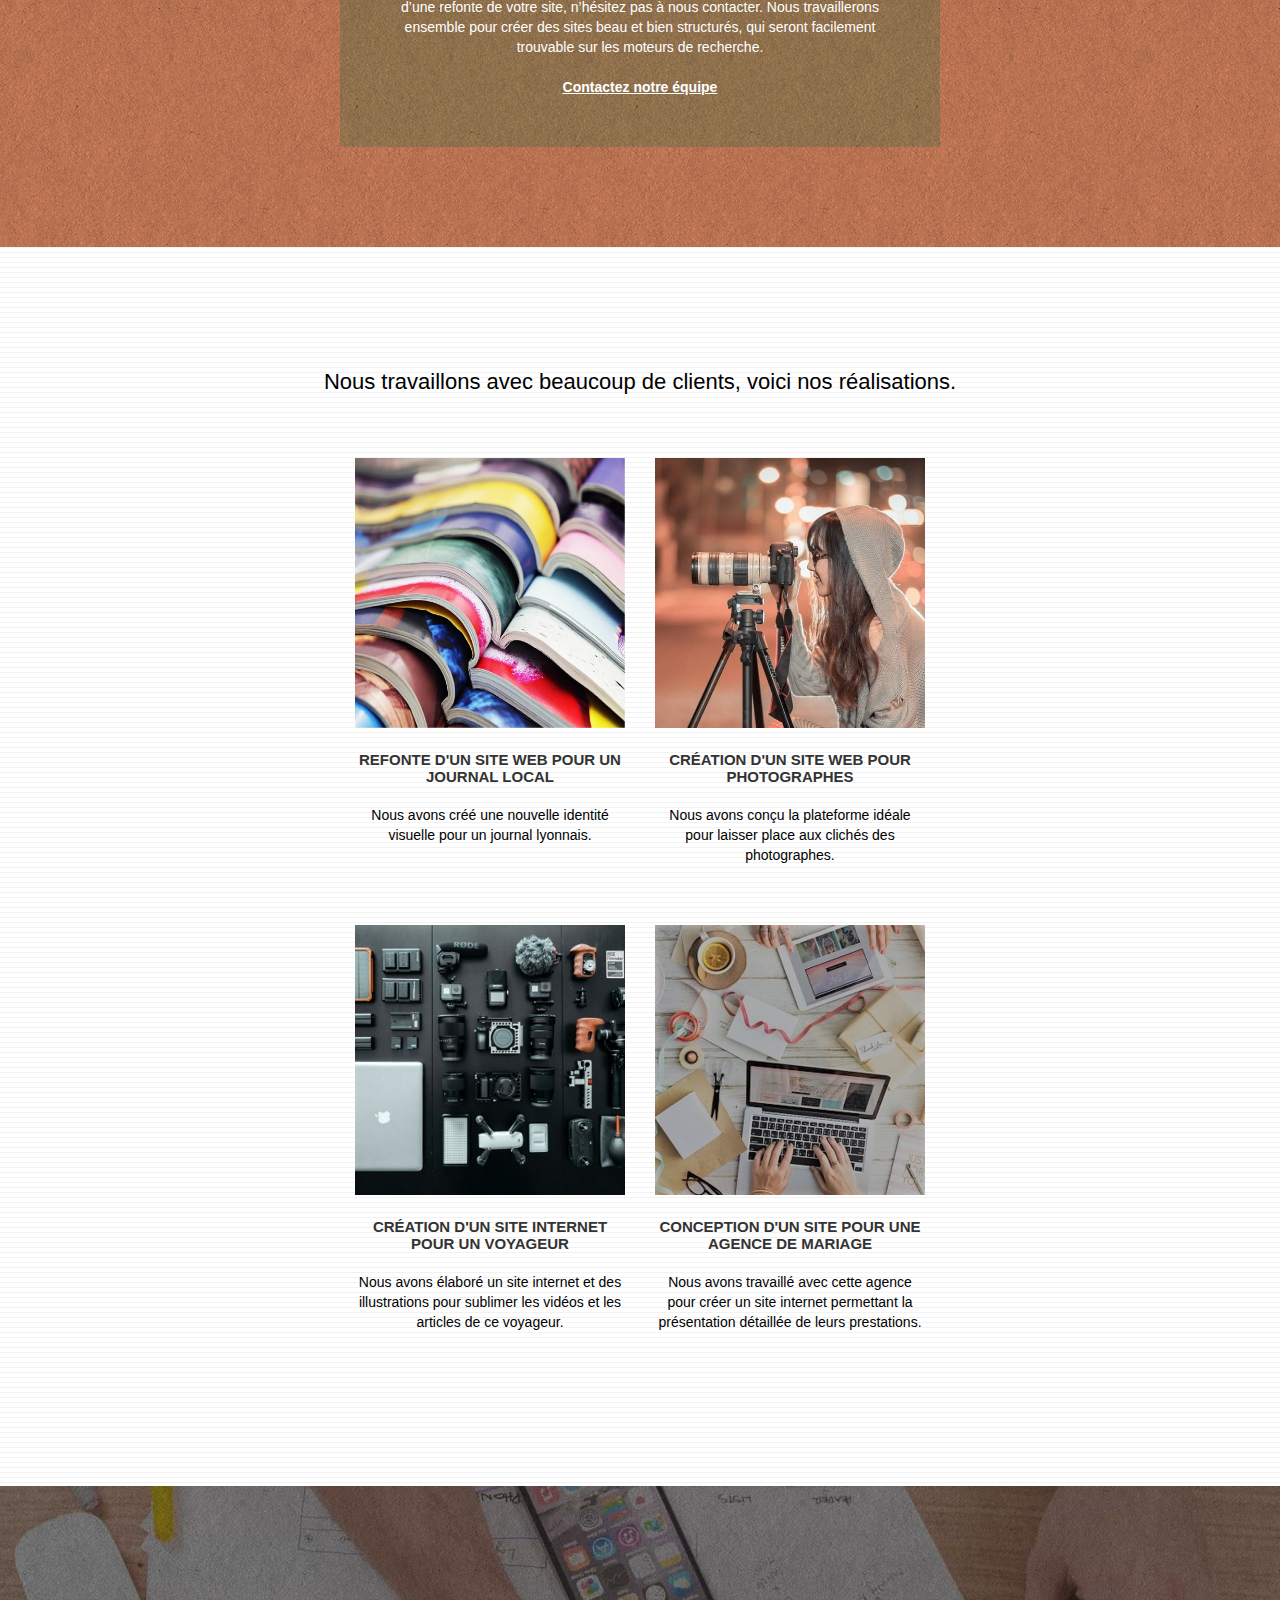
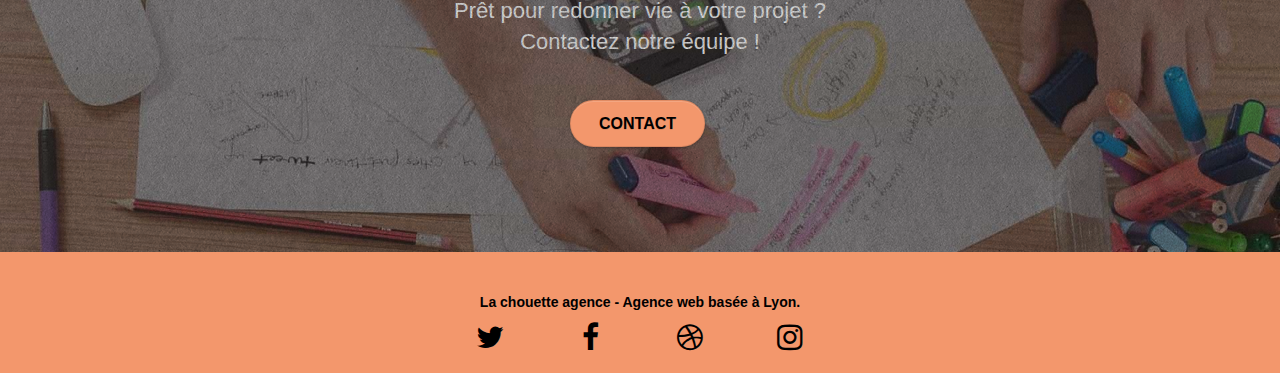
==== commit fe5ba45f: "validateur w3c" ====
--- a/nouvelleversion/index.html
+++ b/nouvelleversion/index.html
@@ -31,7 +31,7 @@
 		<nav class="navbar row">
 			<div class="navbar-header">
 				<div class="keywords" style="color:#cccccc;font-size:1px;">Agence web à paris, stratégie web, web design, illustrations, design de site web, site web, web, internet, site internet, site</div>
-				<a class="navbar-brand" href="index.html"><img src="img/la-chouette-agence.png" alt="paris web design logo agence web meilleure agence" height="40" width="230" /></a>
+				<a class="navbar-brand" href="index.html"><img src="img/la-chouette-agence.png" alt="paris web design logo agence web meilleure agence" height="40"></a>
 				<div class="keywords" style="color:#cccccc;font-size:1px;">Agence web à paris, stratégie web, web design, illustrations, design de site web, site web, web, internet, site internet, site</div>
 				<button id="nav-toggle" type="button" class="ui-navbar-toggle navbar-toggle" data-toggle="collapse" data-target=".navbar-1">
 					<span class="sr-only">Toggle navigation</span><span class="icon-bar"></span><span class="icon-bar"></span><span class="icon-bar"></span>
